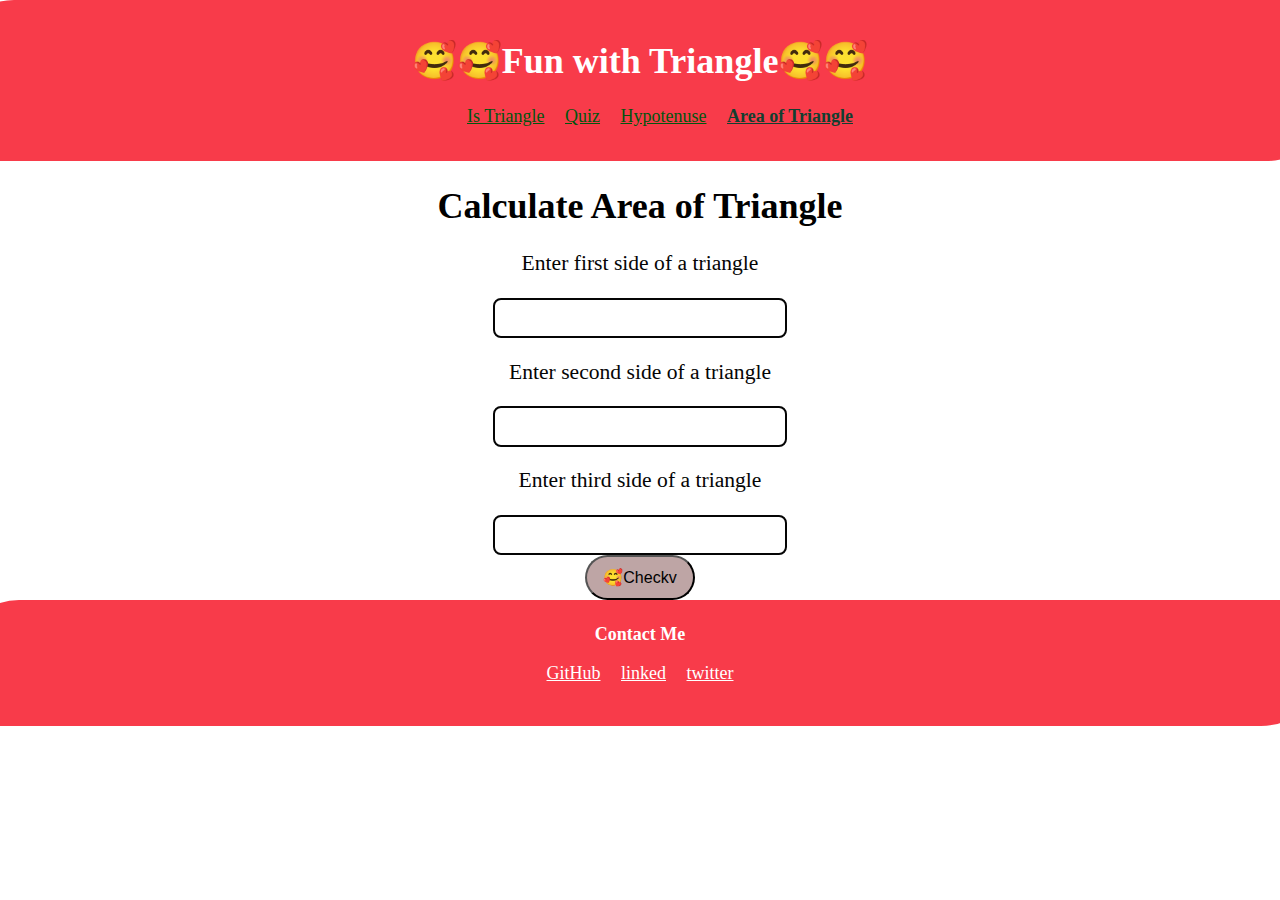
==== areaOftriangle.html @ de24d367 "update" ====
<!DOCTYPE html>
<html lang="en">
<head>
    <meta charset="UTF-8">
    <meta http-equiv="X-UA-Compatible" content="IE=edge">
    <meta name="viewport" content="width=device-width, initial-scale=1.0">
    <title>Area of Triangle</title>
    <link rel="stylesheet" href="style.css">
</head>
<body>
    <nav class="navigation container">
        <header>
            <h1>🥰🥰Fun with Triangle🥰🥰</h1>
        </header>
        <ul class="list-non-bullet nav-pills">
            <li class="list-item-inline">
                <a class="link" href="/index.html">Is Triangle</a>
            </li>
            <li class="list-item-inline">
                <a class="link" href="/quiz.html">Quiz</a>
            </li>
            <li class="list-item-inline">
                <a class="link" href="/hypotenuse.html">Hypotenuse</a>
            </li>
            <li class="list-item-inline">
                <a class="link link-active" href="/areaOftriangle.html">Area of Triangle</a>
            </li>
        </ul>
    </nav>

    <h1>Calculate Area of Triangle</h1>
      <form id="calculate-area">
        <label class="input-label" for="first-side">
          <p>Enter first side of a triangle</p>
          <input class="input-text" required type="number" id="first-side" />
        </label>
        <label class="input-label" for="second-side">
          <p>Enter second side of a triangle</p>
          <input class="input-text" required type="number" id="second-side" />
        </label>
        <label class="input-label" for="third-side">
          <p>Enter third side of a triangle</p>
          <input class="input-text" required type="number" id="third-side" />
        </label>
        <button class="btn-check" type="submit">🥰Checkv</button>
      </form>
      <div id="output"></div>

   
      <footer class="footer">
        <div class="footer-header">Contact Me</div>
        <ul class="social-links list-non-bullet">
            <li class="list-item-inline"><a class="link" href="https://github.com">GitHub</a></li>
            <li class="list-item-inline"><a class="link" href="https://www.linkedin.com/feed/">linked</a></li>
            <li class="list-item-inline"><a class="link" href="https://twitter.com/home">twitter</a></li>
        </ul>
    </footer>

    <script src="./areaOftriangle.js"></script>
</body>
</html>
---- style.css ----
@import url("https://fonts.googleapis.com/css2?family=Megrim&display=swap");

:root {
    --primary-color: #f83b4a;
    --off-white: #F3F4F6;
    --dark-gray: #6B7280;
    --primary-green: #050505;
}

body {
    background-size: 600%;
    padding-left: -2rem;
    padding-right: -2rem;
    margin-bottom: 10%;
    text-align: center;
    font-size: large;
    margin: 0px;
}

button {
    font-size: large;
}

form div p {
    color: var(--primary-green);
    font-size: large;
}

.input-label {
    font-size: larger;
    color: var(--primary-green);
    width: 200px;
}

.input-text {
    font-size: 15px;
    padding: 0.6rem 1rem;
    border: 2px solid var(--primary-green);
    border-radius: 0.5rem;
    width: 100%;
    max-width: 258px;
}

.btn-check {
    background: #bea5a5;
    border:auto;
    padding: 0.7rem 1rem;
    border-radius: 100rem;
    font-size:medium;
    cursor: pointer;
    margin:  auto;
    display: block;
}


.output {
    font-size: large;
    margin: 2rem;
    margin-bottom: 300%;
}
  
.navigation {
    background-color: var(--primary-color);
    color: white;
    padding: 1rem;
    border-top-left-radius: 4rem;
    border-bottom-right-radius: 4rem;
    margin-left: -50px;
    margin-right: -50px;
}





.navigation .link {
    color: #01550f;
}

.navigation .link:hover {
    color: white;
    background: rgba(199, 97, 97, 0.7);
    border-radius: 8px;
}

.navigation .link-active {
    font-weight: bold;
    color: #113f30;
}

.list-non-bullet {
    list-style: none;
}

.list-item-inline {
    display: inline;
    padding: 0rem 0.5rem
}

.footer {
    background-color: var(--primary-color);
    padding: 1.5rem 1rem;
    text-align: center;
    color: white;
    border-top-left-radius: 4rem;
    border-bottom-right-radius: 4rem;
    margin-left: -45px;
    margin-right: -45px;
}

.footer .link {
    color: white;
}

.footer .footer-header {
    font-weight: bold;
    font-size: large;
}

.footer ul {
    padding-inline-start: 0px;
}

.footer .list-item-inline:hover {
    font-weight: bold;
    background: rgba(232, 235, 233, 0.7);
    border-radius: 6px;
}
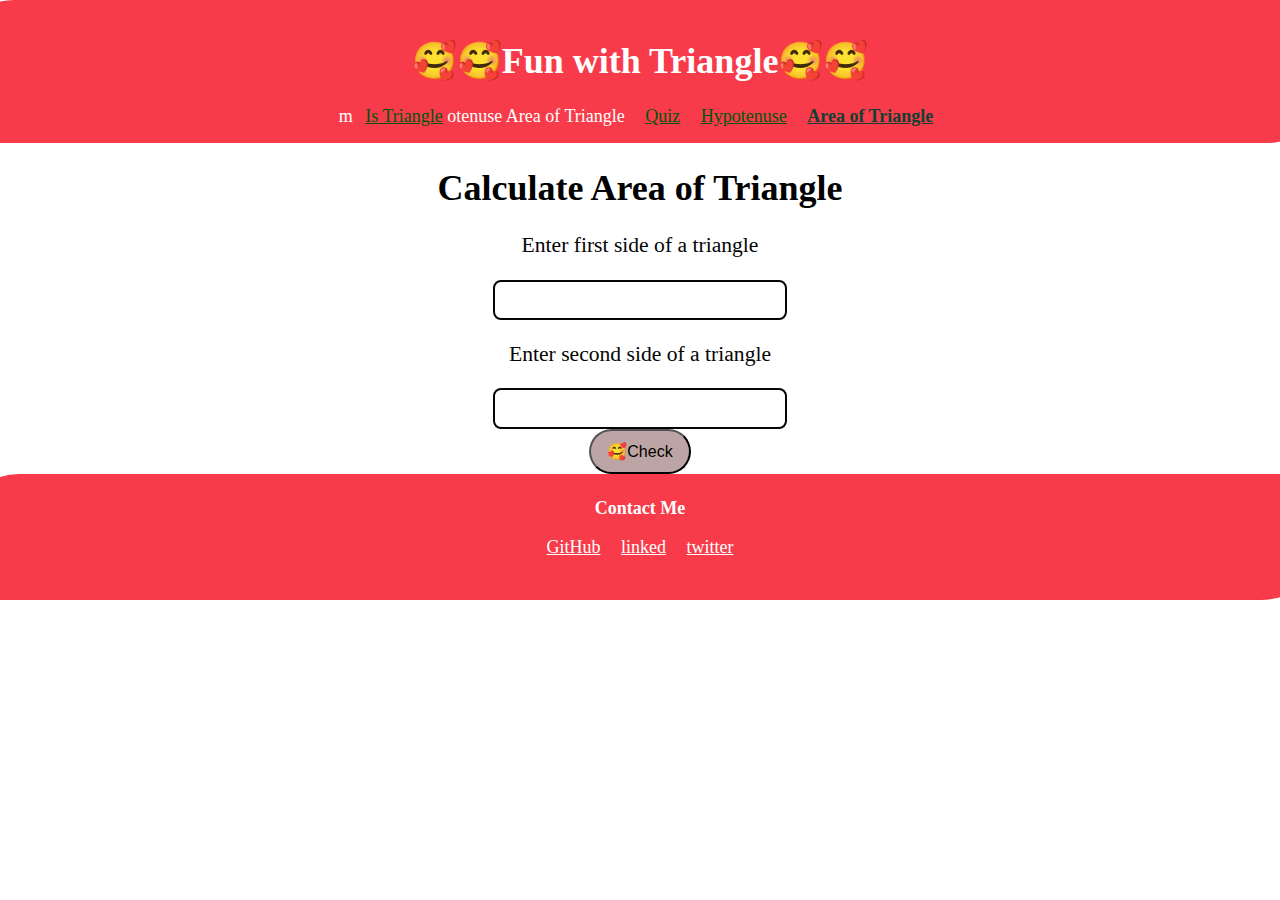
==== commit 9cd10178: "fix : ￼￼bug fix" ====
--- a/areaOftriangle.html
+++ b/areaOftriangle.html
@@ -11,39 +11,33 @@
     <nav class="navigation container">
         <header>
             <h1>🥰🥰Fun with Triangle🥰🥰</h1>
-        </header>
-        <ul class="list-non-bullet nav-pills">
+   m             <li class="list-item-inline">
+                <a class="link" href="./index.html">Is Triangle</a>
+                otenuse Area of Triangle            </li>
             <li class="list-item-inline">
-                <a class="link" href="/index.html">Is Triangle</a>
+                <a class="link" href="./quiz.html">Quiz</a>
             </li>
             <li class="list-item-inline">
-                <a class="link" href="/quiz.html">Quiz</a>
+                <a class="link" href="./hypotenuse.html">Hypotenuse</a>
             </li>
             <li class="list-item-inline">
-                <a class="link" href="/hypotenuse.html">Hypotenuse</a>
-            </li>
-            <li class="list-item-inline">
-                <a class="link link-active" href="/areaOftriangle.html">Area of Triangle</a>
+                <a class="link link-active" href="./areaOftriangle.html">Area of Triangle</a>
             </li>
         </ul>
     </nav>
 
     <h1>Calculate Area of Triangle</h1>
-      <form id="calculate-area">
+
         <label class="input-label" for="first-side">
           <p>Enter first side of a triangle</p>
-          <input class="input-text" required type="number" id="first-side" />
+          <input  type="number" class="side-input" />
         </label>
         <label class="input-label" for="second-side">
           <p>Enter second side of a triangle</p>
-          <input class="input-text" required type="number" id="second-side" />
+          <input  type="number" class="side-input" />
+        </label>      
         </label>
-        <label class="input-label" for="third-side">
-          <p>Enter third side of a triangle</p>
-          <input class="input-text" required type="number" id="third-side" />
-        </label>
-        <button class="btn-check" type="submit">🥰Checkv</button>
-      </form>
+        <button id="btn-check">🥰Check</button> 
       <div id="output"></div>
 
    
@@ -56,6 +50,7 @@
         </ul>
     </footer>
 
-    <script src="./areaOftriangle.js"></script>
 </body>
+<script src="./areOftriangle.js"></script>
+
 </html>--- a/style.css
+++ b/style.css
@@ -32,7 +32,7 @@
     width: 200px;
 }
 
-.input-text {
+.side-input {
     font-size: 15px;
     padding: 0.6rem 1rem;
     border: 2px solid var(--primary-green);
@@ -41,7 +41,7 @@
     max-width: 258px;
 }
 
-.btn-check {
+#btn-check {
     background: #bea5a5;
     border:auto;
     padding: 0.7rem 1rem;
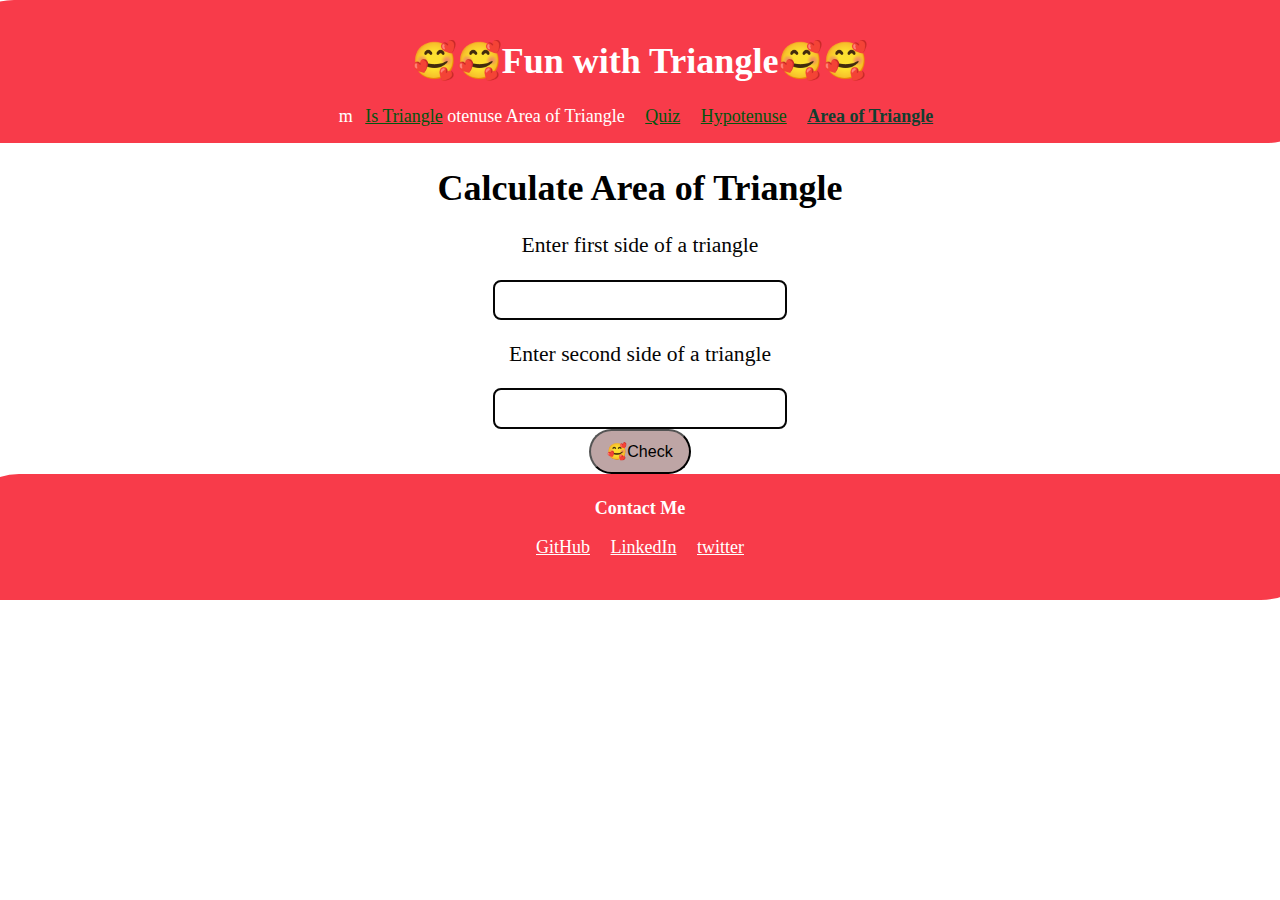
==== commit 3b848983: "html uplode" ====
--- a/areaOftriangle.html
+++ b/areaOftriangle.html
@@ -45,7 +45,7 @@
         <div class="footer-header">Contact Me</div>
         <ul class="social-links list-non-bullet">
             <li class="list-item-inline"><a class="link" href="https://github.com">GitHub</a></li>
-            <li class="list-item-inline"><a class="link" href="https://www.linkedin.com/feed/">linked</a></li>
+            <li class="list-item-inline"><a class="link" href="https://www.linkedin.com/in/preeti-thapa-827694227/">LinkedIn</a></li>
             <li class="list-item-inline"><a class="link" href="https://twitter.com/home">twitter</a></li>
         </ul>
     </footer>
